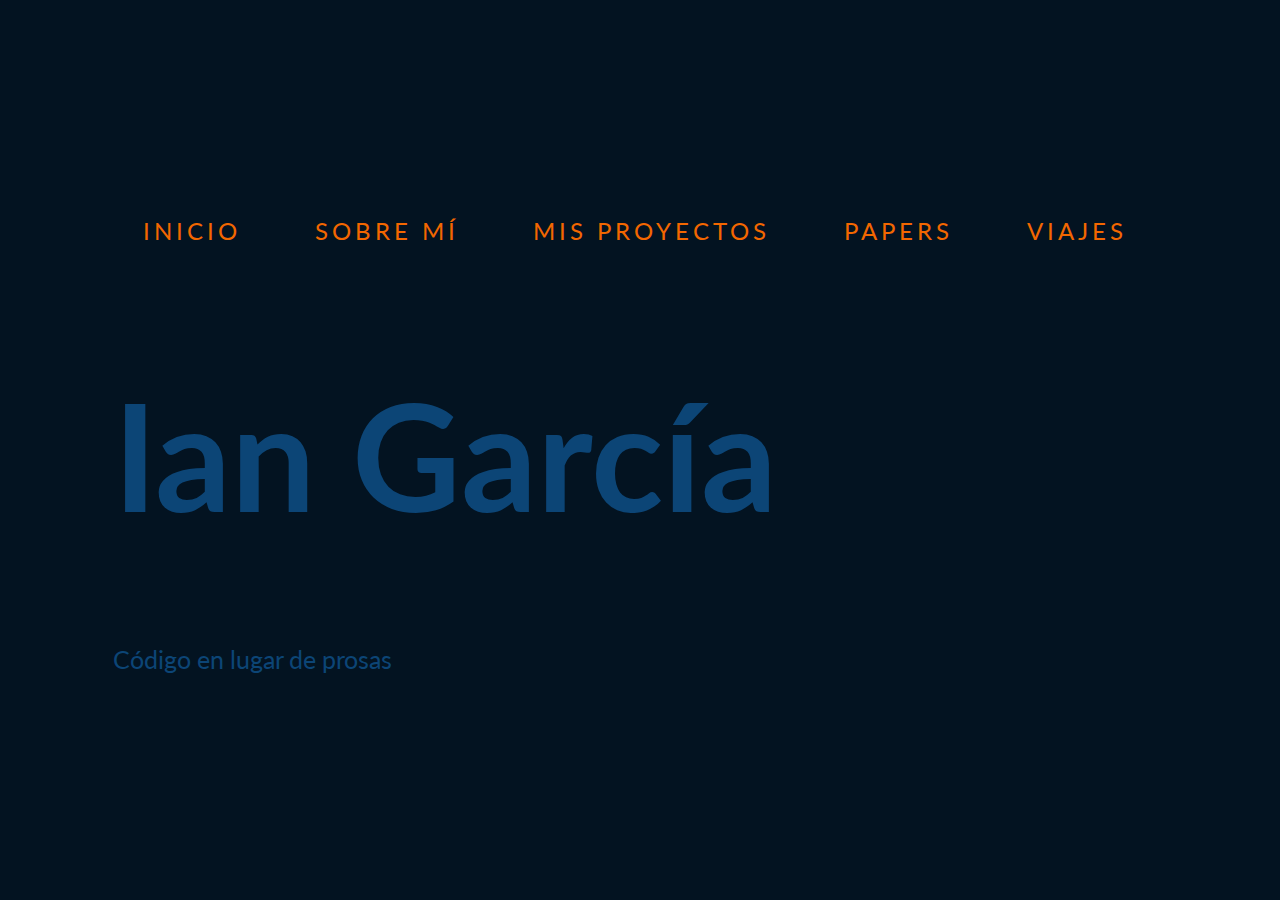
==== index.html @ 3ebfe415 "Doing 1st WP" ====
<!DOCTYPE html>

<html lang="es">
	<head>
	<title>Ian García</title>
	  <meta charset="UTF-8" />
  	<meta name="viewport" content="width=device-width, initial-scale=1.0" />
  	<meta http-equiv="X-UA-Compatible" content="ie=edge" />
	<link rel="stylesheet" type="text/css" href="css/index.css">
	<link href='https://fonts.googleapis.com/css?family=Lato' rel='stylesheet'>


	</head>
	<body>
		<div id="navegador">
			<ul>
				<li> <a href ="index.html">
						<span></span>
						<span></span>
						<span></span>
						<span></span>
						Inicio
						</a> </li>
				<li> <a href ="./about_me.html">
						<span></span>
						<span></span>
						<span></span>
						<span></span>
						Sobre mí
						</a> </li>
				<li> <a href ="#">
						<span></span>
						<span></span>
						<span></span>
						<span></span>
						Mis Proyectos
						</a> </li>
				<li> <a href ="#">
						<span></span>
						<span></span>
						<span></span>
						<span></span>
						Papers
						</a> </li>
						<li> <a href ="#">
						<span></span>
						<span></span>
						<span></span>
						<span></span>
						Viajes
						</a> </li>

			</ul>
		<div class="see_my_face" >
	<h1 >Ian García</h1>
	<p>Código en lugar de prosas</p>
		</div>	


		
			
			
	


	</body>
</html>
---- css/index.css ----
body
{
	margin: 0;
	padding: 0;
	display: flex;
	justify-content: center;
	align-items: center;
	min-height: 100vh;
	background: #031321;
	font-family: 'Lato';
}

a{
	position: relative;
	display: inline-block;
	padding: 15px 30px;
	color: #2196f3;
	text-transform: uppercase; 
	letter-spacing:  4px;
	text-decoration: none;
	font-size: 24px;
	overflow: hidden;
	transition: 0.2s; 	
}

a:hover{
	color:#255784;
	background: #2196f3;
	box-shadow:	0 0 10px #2196f3,0 0 40px #2196f3,0 0 80px #2196f3; 
	transition-delay: 1s;
}

a span
{
	position: absolute;
	display: block;

}

a span:nth-child(1)
{
	top: 0;
	left: -100%;
	width: 100px;
	height: 2px;
	background: linear-gradient(90deg,transparent,#2196f3);		
}

a:hover span:nth-child(1)
{
	left: 100%;
	transition: 1s;


}

a span:nth-child(3)
{
	bottom: 0;
	right: -100%;
	width: 100px;
	height: 2px;
	background: linear-gradient(270deg,transparent,#2196f3);		
}

a:hover span:nth-child(3)
{
	right: 100%;
	transition: 1s;
	transition-delay: 0.5s;
	

}

a span:nth-child(2)
{
	top: -100%;
	right: 0;
	width: 2px;
	height: 100%;
	background: linear-gradient(180deg,transparent,#2196f3);		
}

a:hover span:nth-child(2)
{
	top: 100%;
	transition: 1s;
	transition-delay: 0.25s;
	

}

a span:nth-child(4)
{
	bottom: -100%;
	left: 0;
	width: 2px;
	height: 100%;
	background: linear-gradient(360deg,transparent,#2196f3);		
}

a:hover span:nth-child(4)
{
	bottom: 100%;
	transition: 1s;
	transition-delay: 0.75s;
	

}
#navegador{
	float: left;
}
#navegador li {
  display:inline;
  text-align: center;
  margin: 0 10px 0 0;
  overflow: hidden;
}
#navegador ul {
list-style:none;
  margin:0;
  padding:0;
}

#navegador a{
	position: relative;
	display: inline-block;
	padding: 15px 30px;
	color: #F36700;
	text-transform: uppercase; 
	letter-spacing:  4px;
	text-decoration: none;
	font-size: 24px;
	overflow: hidden;
	transition: 0.2s; 	
}

#navegador a:hover{/**Make the neon effect on the buttons*/
	color:#7A4C2A;
	background: #F36700;
	box-shadow:	0 0 10px #F36700,0 0 40px #F36700,0 0 80px #F36700; 
	transition-delay: 1s;
}
#navegador a span
{
	position: absolute;
	display: block;

}

#navegador a span:nth-child(1)
{
	top: 0;
	left: -100%;
	width: 100px;
	height: 2px;
	background: linear-gradient(90deg,transparent,#F36700);		
}

#navegador a:hover span:nth-child(1)
{
	left: 100%;
	transition: 1s;


}

#navegador a span:nth-child(3)
{
	bottom: 0;
	right: -100%;
	width: 100px;
	height: 2px;
	background: linear-gradient(270deg,transparent,#F36700);		
}

#navegador a:hover span:nth-child(3)
{
	right: 100%;
	transition: 1s;
	transition-delay: 0.5s;
	

}

#navegador a span:nth-child(2)
{
	top: -100%;
	right: 0;
	width: 2px;
	height: 100%;
	background: linear-gradient(180deg,transparent,#F36700);		
}

#navegador a:hover span:nth-child(2)
{
	top: 100%;
	transition: 1s;
	transition-delay: 0.25s;
	

}

#navegador a span:nth-child(4)
{
	bottom: -100%;
	left: 0;
	width: 2px;
	height: 100%;
	background: linear-gradient(360deg,transparent,#F36700);		
}

#navegador a:hover span:nth-child(4)
{
	bottom: 100%;
	transition: 1s;
	transition-delay: 0.75s;
	
}

#sobre_mi {

justify-content: center;
	align-items: center;
	background: #031321;
	color: #0C4576;
	
}

#sobre_mi p{
	align-content: left;
	


}

.see_my_face{
	align-content: center;
	justify-content: center;
	align-items: center;
	background-image: url("img/ply.jpg");
	color: #0C4576;
	font-size: 25px;
}

.see_my_face h1{
	align-content: center;
	justify-content: center;
	align-items: center;
	background: #031321;
	color: #0C4576;
	font-size: 150px;

}
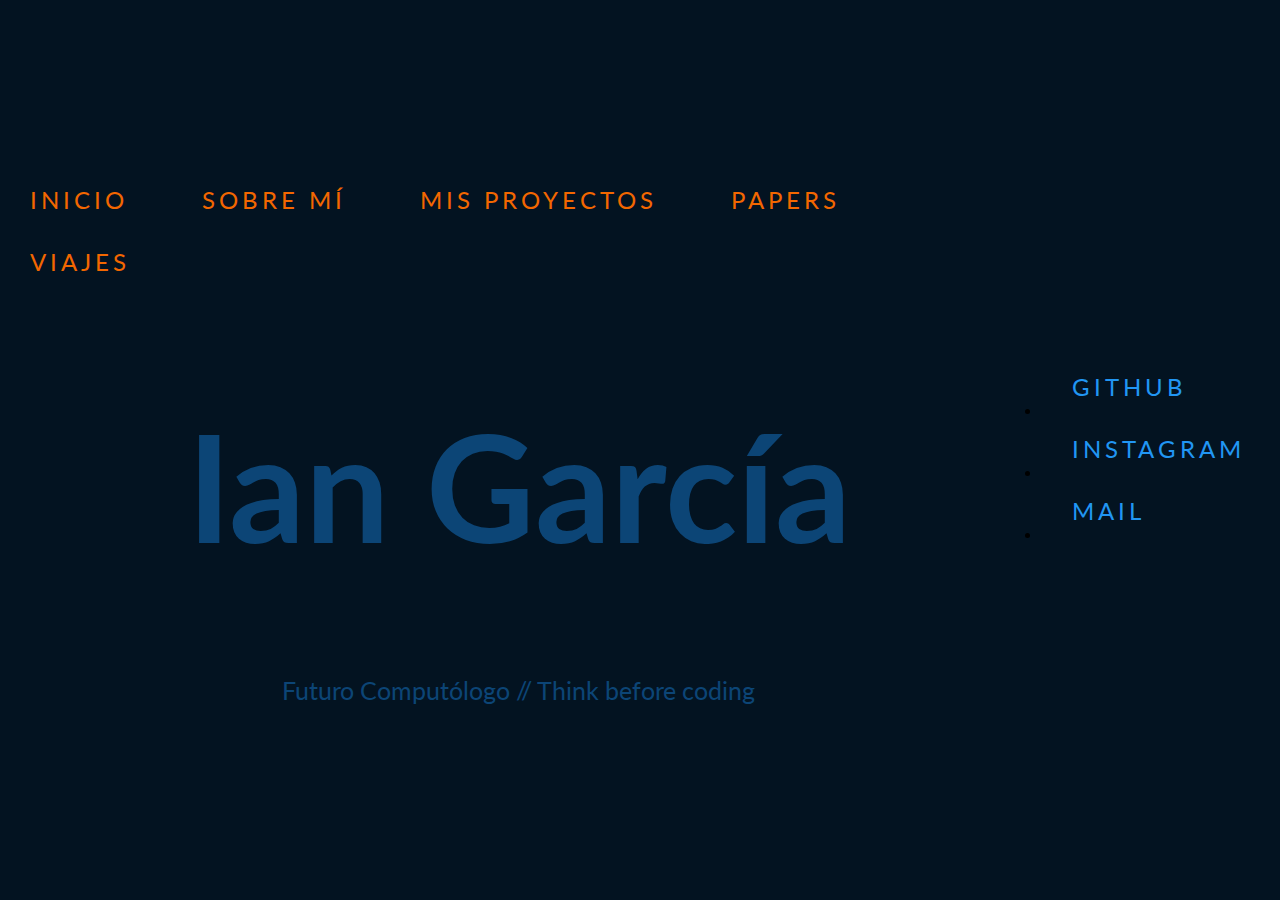
==== commit af0fcc60: "Second Commit" ====
--- a/index.html
+++ b/index.html
@@ -52,15 +52,29 @@
 
 			</ul>
 		<div class="see_my_face" >
-	<h1 >Ian García</h1>
-	<p>Código en lugar de prosas</p>
+	<h1 align = "center">Ian García</h1>
+	<p align="center">Futuro Computólogo // Think before coding </p>
+	
 		</div>	
 
 
+  </div>
 		
-			
+		<div class="social-media">	
 			
 	
+		<ul>
+		<li><a href="https://github.com/IanGarciaUnam">GitHub</a>
+		</li>
+
+		<li>
+		<a href="https://www.instagram.com/debian9_0.setup/">Instagram</a></li>
+
+		<li>
+		<a href="mailto:iangarcia@ciencias.unam.mx">Mail</a>
+		</li>
+			</ul>
+		</div>
 
 
 	</body>
--- a/css/index.css
+++ b/css/index.css
@@ -27,7 +27,7 @@
 	color:#255784;
 	background: #2196f3;
 	box-shadow:	0 0 10px #2196f3,0 0 40px #2196f3,0 0 80px #2196f3; 
-	transition-delay: 1s;
+	transition-delay: 0.5s;
 }
 
 a span
@@ -251,4 +251,29 @@
 	color: #0C4576;
 	font-size: 150px;
 
-}+}
+
+.social-media a{
+	position: relative;
+	display: inline-block;
+	padding: 15px 30px;
+	color: #2196f3;
+	text-transform: uppercase; 
+	letter-spacing:  4px;
+	text-decoration: none;
+	font-size: 24px;
+	overflow: hidden;
+	transition: 1s; 	
+}
+
+.social-media a:hover{/**Make the neon effect on the buttons*/
+	color:#255784;
+	background: #2196f3;
+	box-shadow:	0 0 10px #2196f3,0 0 40px #2196f3,0 0 80px #2196f3; 
+	
+}
+.social-media ul{
+/**list-style:none;**/
+  margin:5px;
+  padding:0;
+}
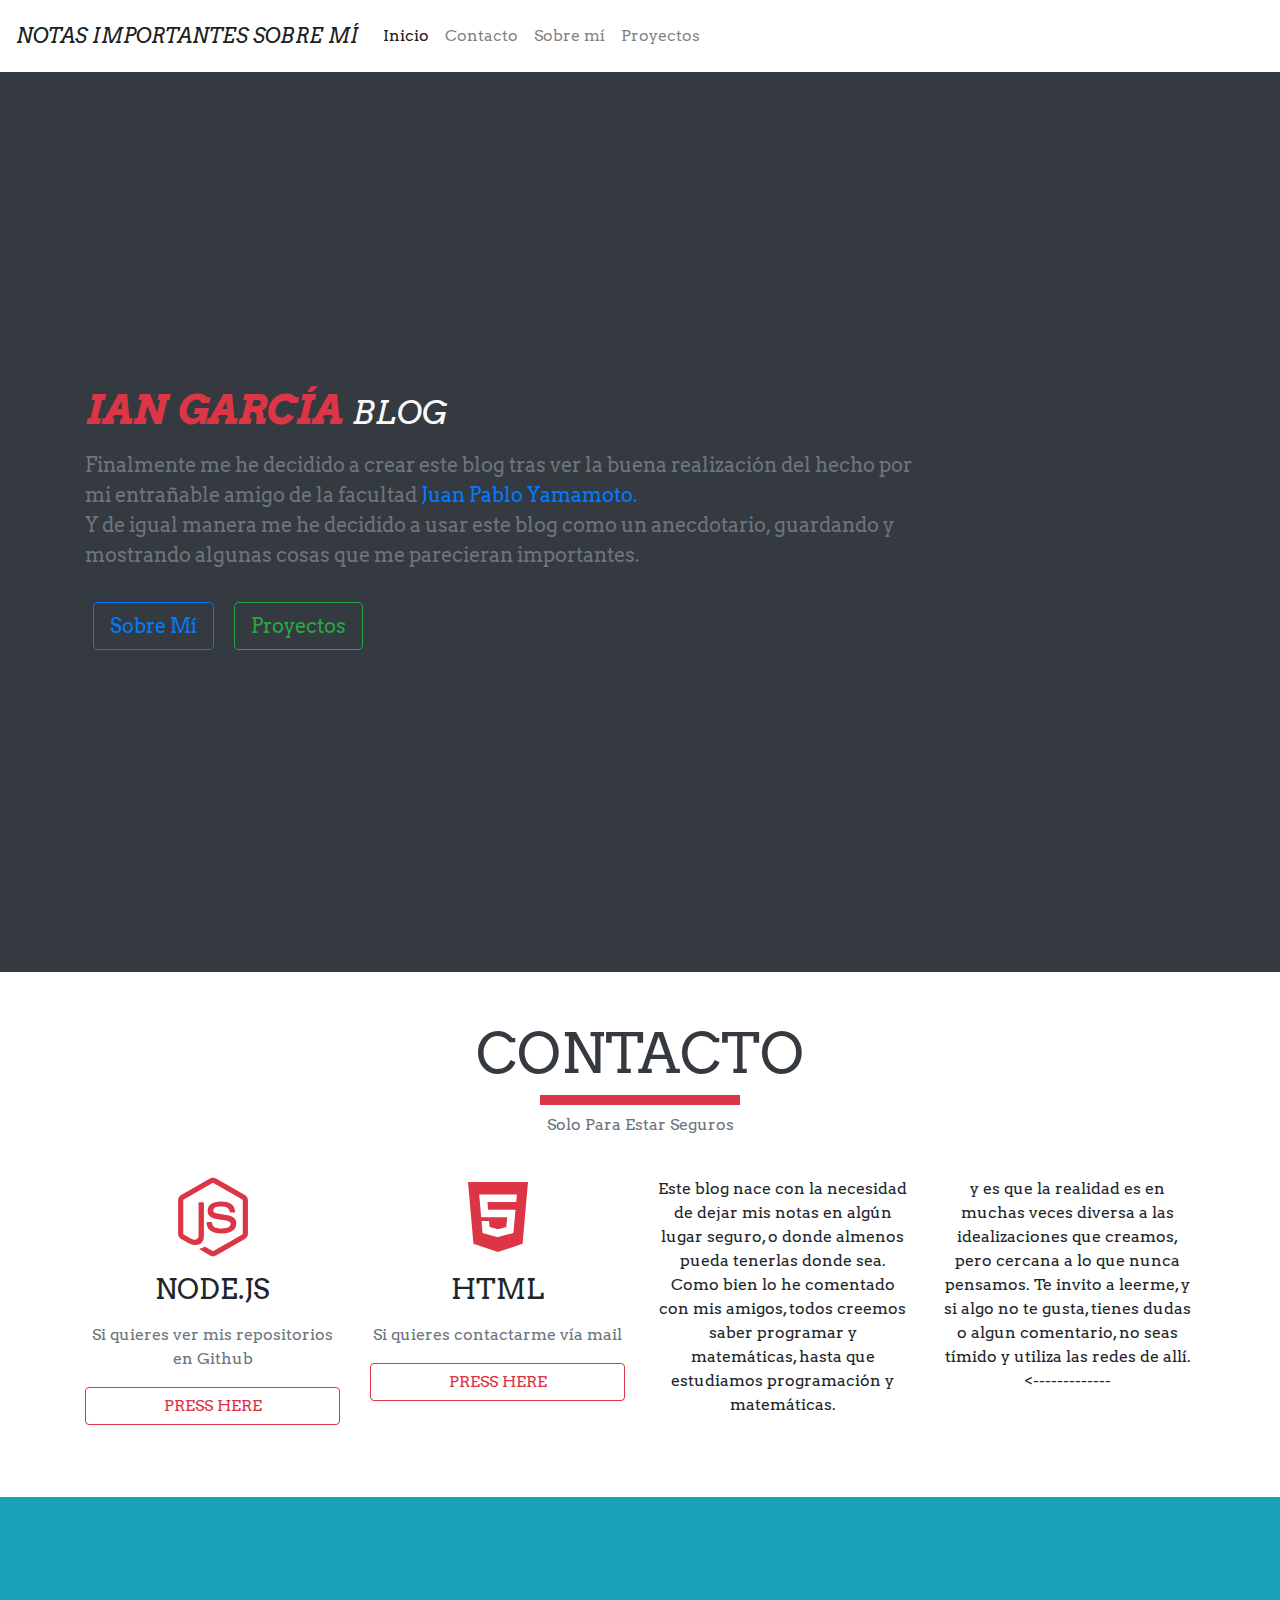
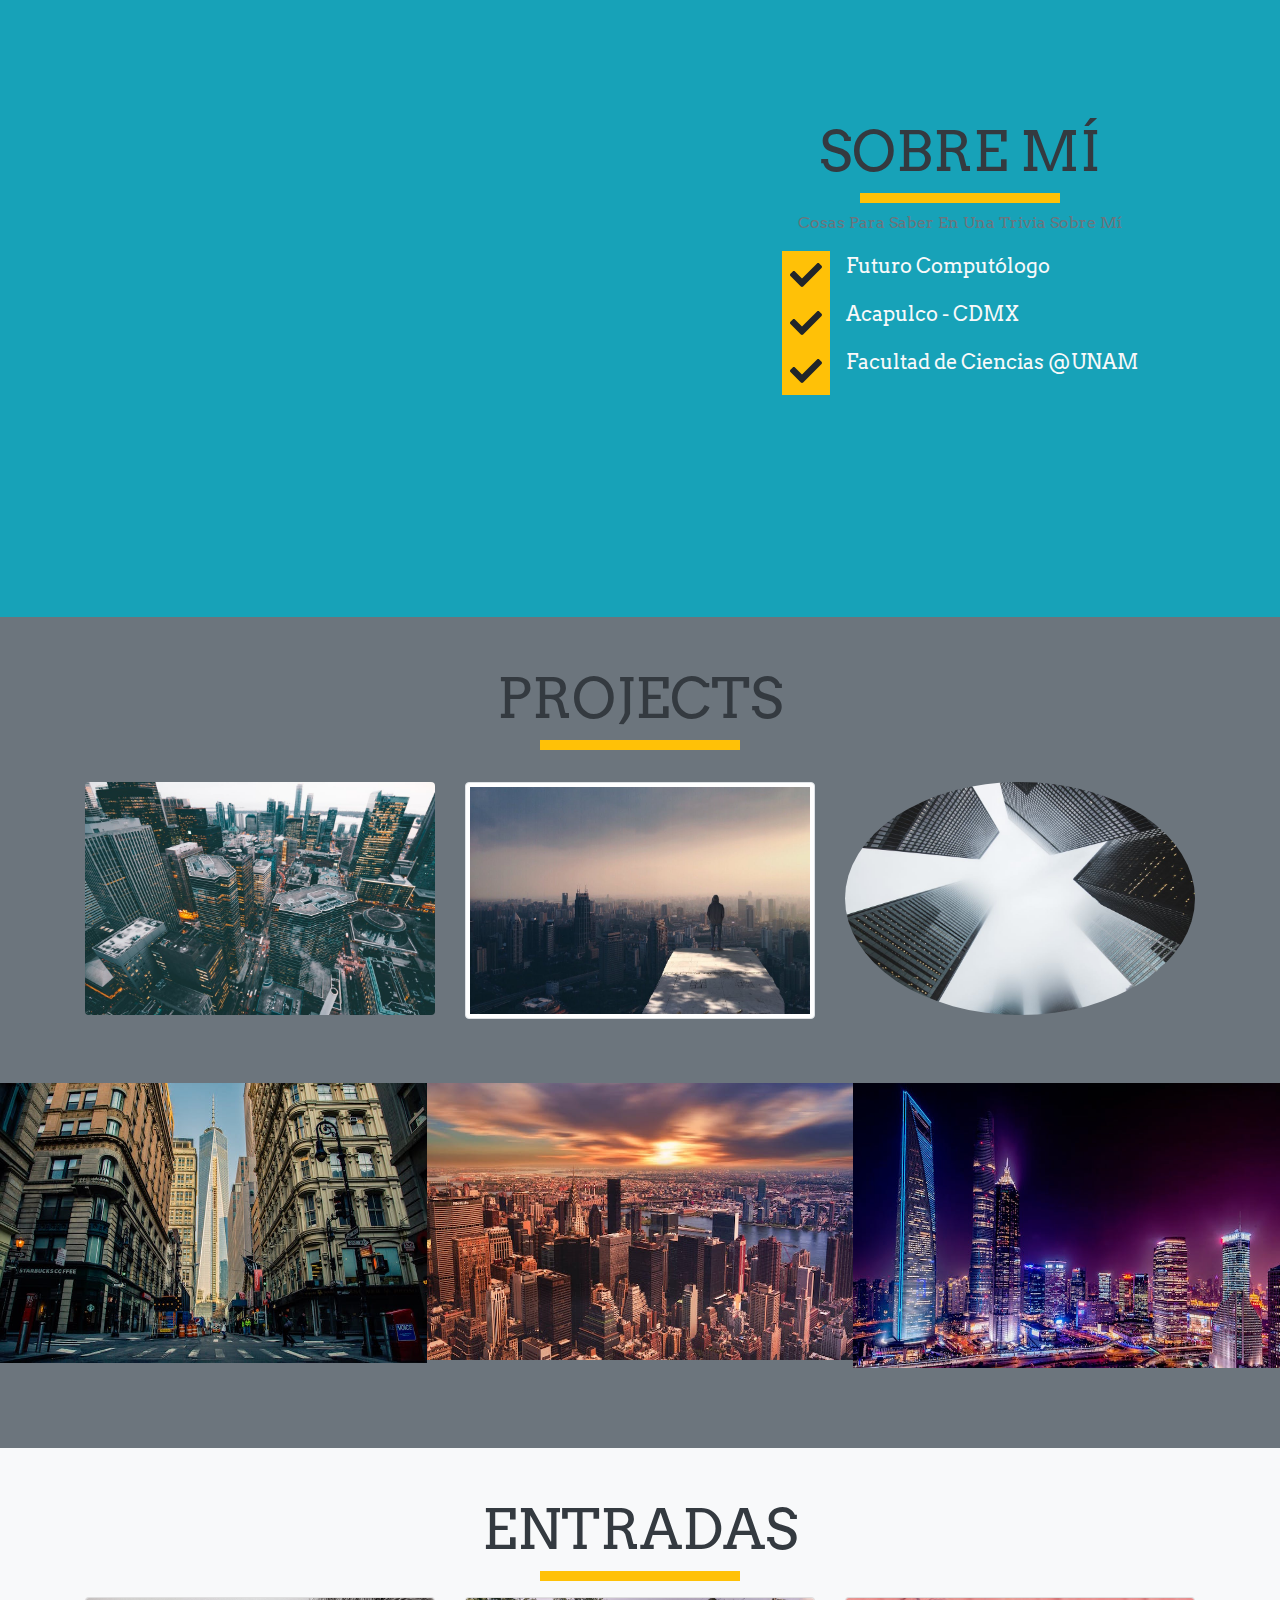
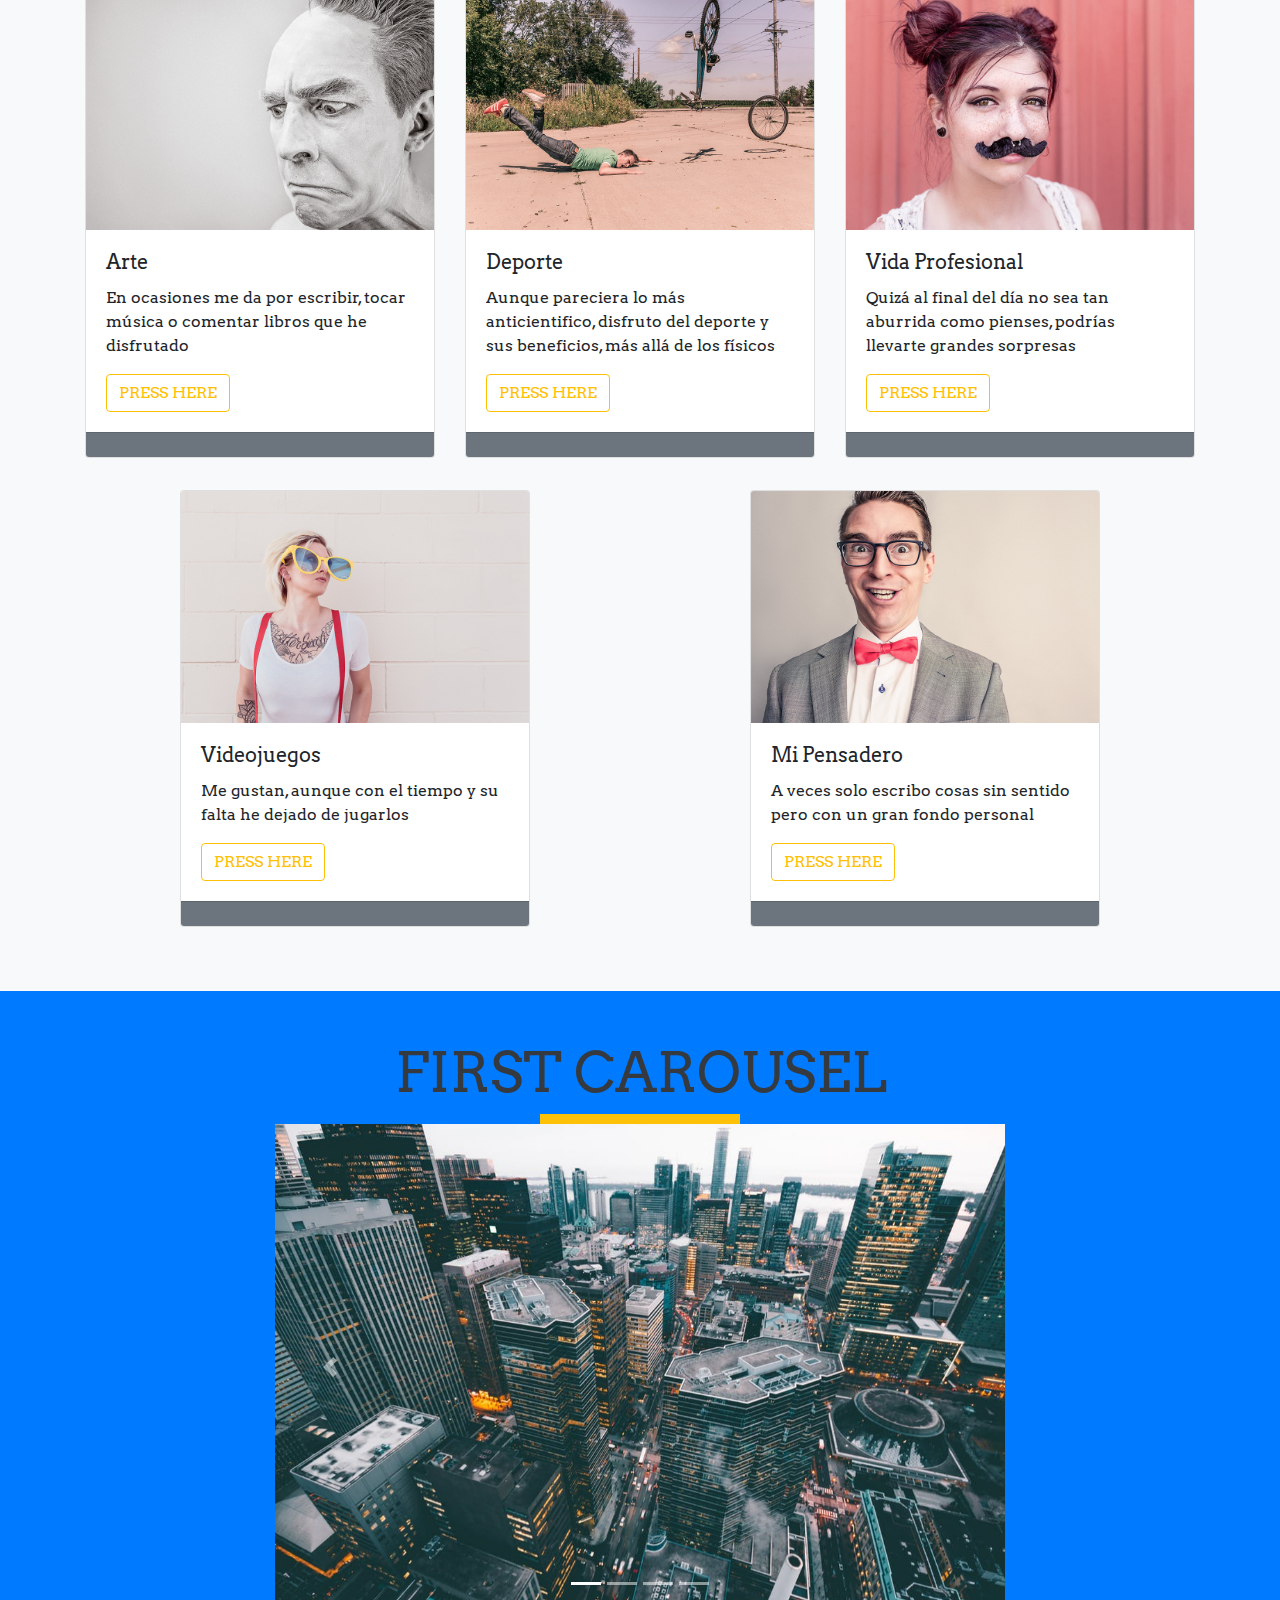
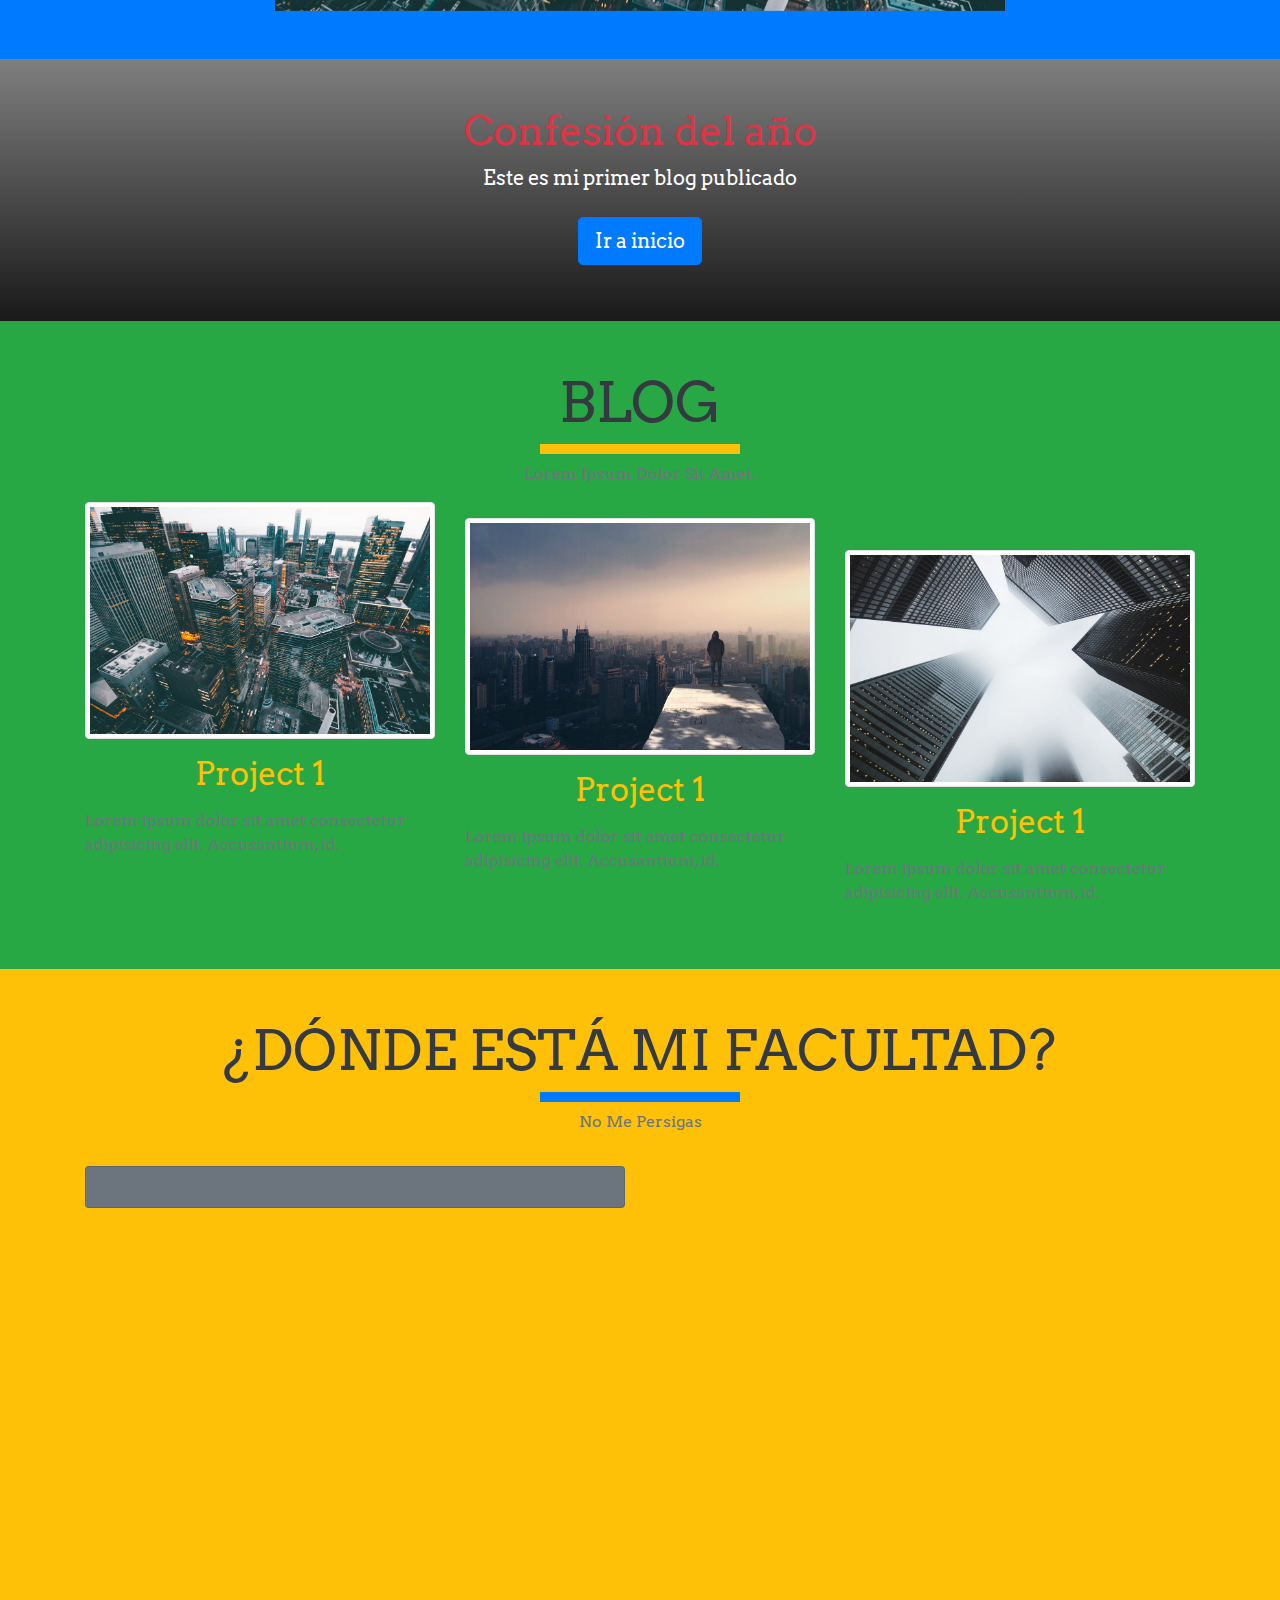
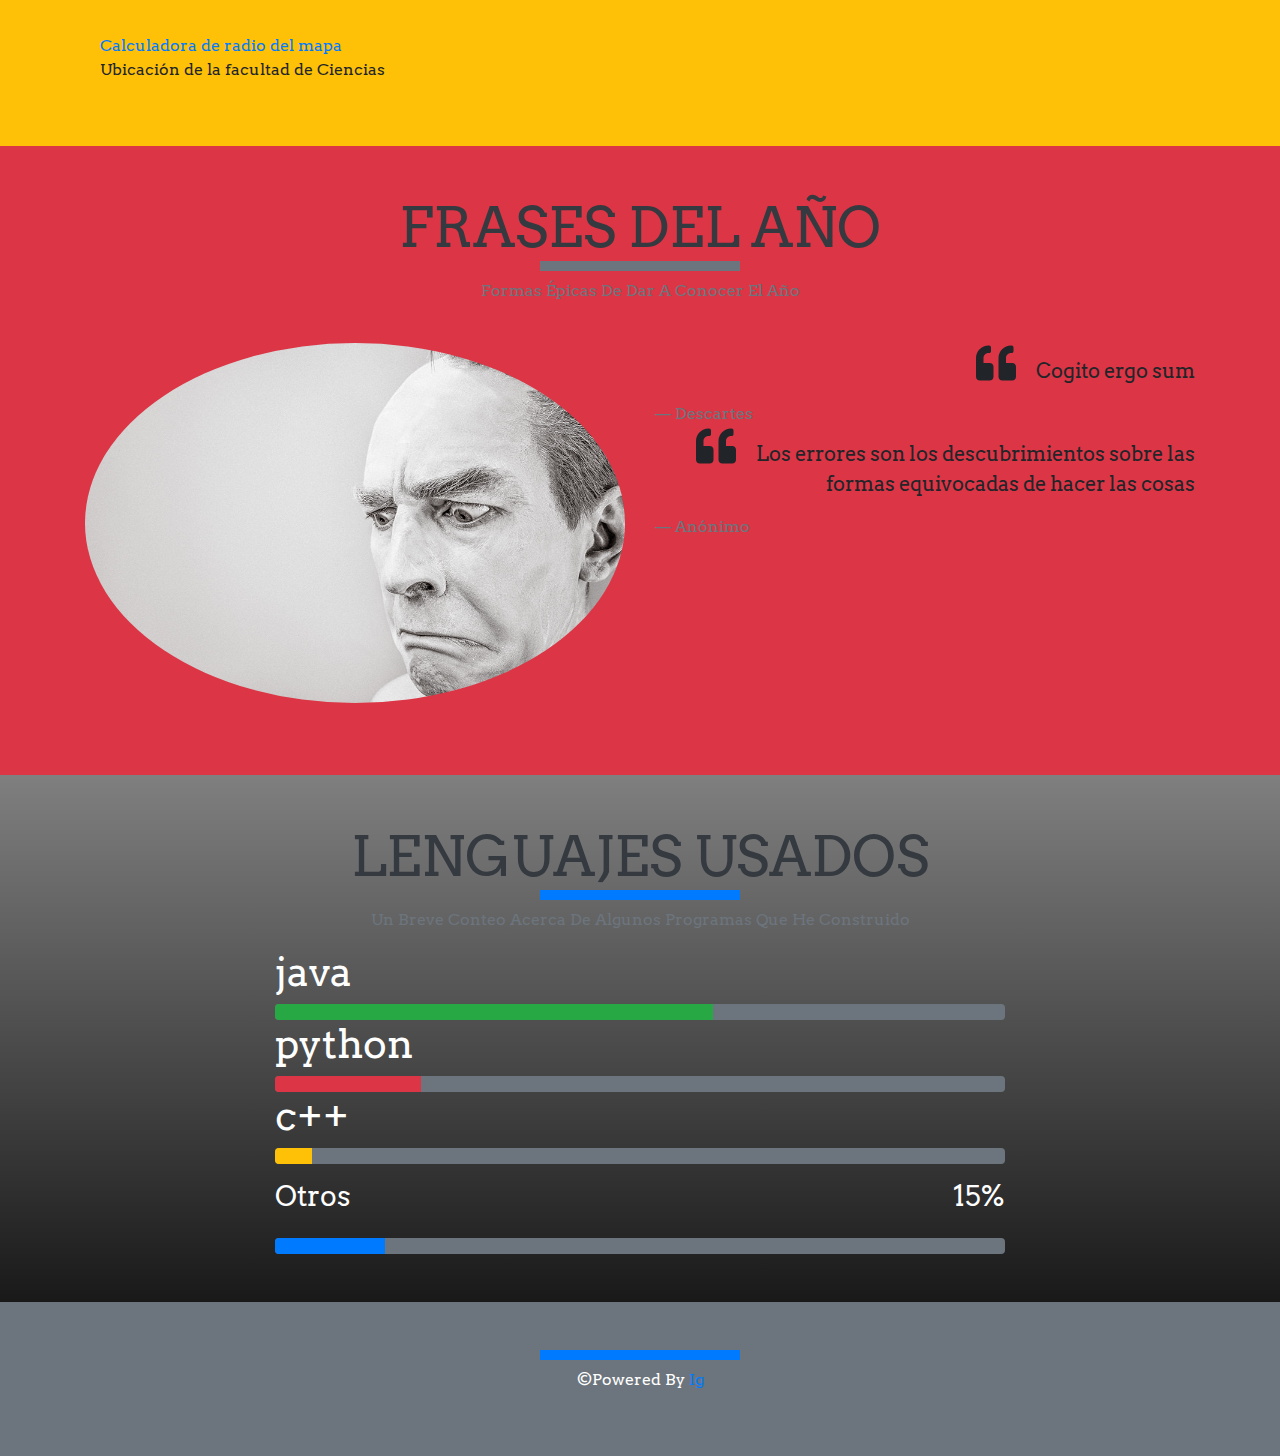
==== commit c062cf1a: "New Website developed" ====
--- a/index.html
+++ b/index.html
@@ -1,81 +1,662 @@
 <!DOCTYPE html>
-
 <html lang="es">
-	<head>
-	<title>Ian García</title>
-	  <meta charset="UTF-8" />
-  	<meta name="viewport" content="width=device-width, initial-scale=1.0" />
-  	<meta http-equiv="X-UA-Compatible" content="ie=edge" />
-	<link rel="stylesheet" type="text/css" href="css/index.css">
-	<link href='https://fonts.googleapis.com/css?family=Lato' rel='stylesheet'>
-
-
-	</head>
-	<body>
-		<div id="navegador">
-			<ul>
-				<li> <a href ="index.html">
-						<span></span>
-						<span></span>
-						<span></span>
-						<span></span>
-						Inicio
-						</a> </li>
-				<li> <a href ="./about_me.html">
-						<span></span>
-						<span></span>
-						<span></span>
-						<span></span>
-						Sobre mí
-						</a> </li>
-				<li> <a href ="#">
-						<span></span>
-						<span></span>
-						<span></span>
-						<span></span>
-						Mis Proyectos
-						</a> </li>
-				<li> <a href ="#">
-						<span></span>
-						<span></span>
-						<span></span>
-						<span></span>
-						Papers
-						</a> </li>
-						<li> <a href ="#">
-						<span></span>
-						<span></span>
-						<span></span>
-						<span></span>
-						Viajes
-						</a> </li>
-
-			</ul>
-		<div class="see_my_face" >
-	<h1 align = "center">Ian García</h1>
-	<p align="center">Futuro Computólogo // Think before coding </p>
-	
-		</div>	
-
-
-  </div>
-		
-		<div class="social-media">	
-			
-	
-		<ul>
-		<li><a href="https://github.com/IanGarciaUnam">GitHub</a>
-		</li>
-
-		<li>
-		<a href="https://www.instagram.com/debian9_0.setup/">Instagram</a></li>
-
-		<li>
-		<a href="mailto:iangarcia@ciencias.unam.mx">Mail</a>
-		</li>
-			</ul>
-		</div>
-
-
-	</body>
+<head>
+  <meta charset="UTF-8" />
+  <meta name="viewport" content="width=device-width, initial-scale=1.0" />
+  <meta http-equiv="X-UA-Compatible" content="ie=edge" />
+  <title>Ian García</title>
+  <!-- bootstrap css -->
+  <link rel="stylesheet" href="./css/bootstrap.min.css" />
+  <!-- font-awesome -->
+  <script src="./js/all.js"></script>
+  <!--google fonts  -->
+  <link
+  href="https://fonts.googleapis.com/css?family=Arvo:700"
+  rel="stylesheet"
+  />
+  <!-- main css -->
+  <link rel="stylesheet" href="./css/main.css" />
+</head>
+
+<body>
+  <!-- navbar -->
+  <nav class="navbar py-3 navbar-light navbar-expand-sm bg-white">
+    <!-- logo -->
+    <a href="#" class="navbar-brand text-uppercase font-italic">Notas importantes sobre mí</a>
+    <button class="navbar-toggler" type="button" data-toggle="collapse" data-target="#navbarLinks">
+      <span class="navbar-toggler-icon"></span>
+    </button>
+    <div class="collapse navbar-collapse" id="navbarLinks">
+      <ul class="navbar-nav">
+        <li class="nav-item active">
+          <a href="#header" class="nav-link">Inicio</a>
+        </li>
+        <li class="nav-item">
+          <a href="#skills" class="nav-link">Contacto</a>
+        </li>
+        <li class="nav-item">
+          <a href="#about" class="nav-link">Sobre mí</a>
+        </li>
+        <li class="nav-item">
+          <a href="#projects" class="nav-link">Proyectos</a>
+        </li>
+      </ul>
+      
+      
+    </div>
+  </nav>
+  <!-- end of navbar -->
+  <!-- header section -->
+  <header id="header" class="bg-dark">
+    <div class="container">
+      <div class="row height align-items-center">
+        <div class="col">
+          <h1 class="text-danger text-uppercase font-weight-bold font-italic">
+            <strong>Ian García</strong>
+            <small class="text-light">Blog</small>
+          </h1>
+          <p class="text-muted lead py-2 w-75">
+            Finalmente me he decidido a crear este blog tras ver la buena realización del hecho por mi entrañable amigo 
+            de la facultad  <a href= "https://jpyamamoto.com/about/"> Juan Pablo Yamamoto.</a><br>
+            Y de igual manera me he decidido a usar este blog como un anecdotario, guardando y mostrando algunas cosas que me parecieran importantes.<br>
+
+
+          </p>
+          <a
+          href="#about"
+          class="btn btn-outline-primary btn-lg m-2 text-capitalize"
+          >Sobre mí</a
+          >
+          <a
+          href="#projects"
+          class="btn btn-outline-success btn-lg m-2 text-capitalize"
+          >Proyectos</a
+          >
+        </div>
+      </div>
+    </div>
+  </header>
+  <!-- end of header -->
+  <!-- Skills Section -->
+  <section id="skills" class="py-5 bg-white">
+    <div class="container">
+      <!-- title -->
+      <div class="row">
+        <div class="col text-center">
+          <h1 class="display-4 text-dark bm-0 text-uppercase">
+            <strong>Contacto</strong>
+          </h1>
+          <div class="title-underline bg-danger"></div>
+          <p class="mt-2 text-capitalize text-muted">
+            Solo para estar seguros
+          </p>
+        </div>
+      </div>
+      <!-- end od title -->
+      <div class="row">
+        <!-- single col -->
+        <div class="col-md-6 col-lg-3 text-center my-4">
+          <i class="fab fa-node-js fa-5x text-danger"></i>
+          <h3 class="text-uppercase my-3">node.js</h3>
+          <p class="text-muted">
+           Si quieres ver mis repositorios en   Github
+       </p>
+          <a href="https://github.com/IanGarciaUnam" class="btn btn-outline-danger btn-block text-uppercase"
+          >press here</a
+          >
+        </div>
+
+
+
+        <!-- end of single col -->
+        
+        <!-- single col -->
+        <div class="col-md-6 col-lg-3 text-center my-4">
+          <i class="fab fa-html5 fa-5x text-danger"></i>
+          <h3 class="text-uppercase my-3">html</h3>
+          <p class="text-muted">
+            Si quieres contactarme vía mail
+          </p>
+          <a href="mailto:iangarcia@ciencias.unam.mx" class="btn btn-outline-danger btn-block text-uppercase"
+          >press here</a
+          >
+
+        </div>
+         <div class="col-md-6 col-lg-3 text-center my-4">
+Este blog nace con la necesidad de dejar mis notas en algún lugar seguro, o donde almenos pueda tenerlas donde sea. 
+Como bien lo he comentado con mis amigos, todos creemos saber programar y matemáticas, hasta que estudiamos programación y matemáticas.
+        </div>
+ <div class="col-md-6 col-lg-3 text-center my-4">
+ 	  y es que la realidad es en muchas veces diversa a las idealizaciones que creamos, pero cercana a lo que nunca pensamos.
+ 	  Te invito a leerme, y si algo no te gusta, tienes dudas o algun comentario, no seas tímido y utiliza las redes de allí.<br>
+ 	  <-------------
+ </div>
+
+        <!-- end of single col -->
+          
+        <!-- single col -->
+        <!-- end of single col -->
+        
+        <!-- single col -->
+             <!-- end of single col -->
+      </div>
+    </div>
+  </section>
+  
+  <!-- end of skills section -->
+  
+  <!-- about section -->
+  <section id="about" class="bg-info">
+    <div class="container-fluid">
+      <div class="row">
+        <!-- about img col -->
+        <div class="col-md-6 about-picture height-80"></div>
+        <!-- about text col -->
+        <div
+        class="col-md-6 about-text height-80 px-5 d-flex align-items-center justify-content-center"
+        >
+        <!-- this is for centering -->
+        <div class="about-text-center">
+          <!-- title -->
+          <div class="row">
+            <div class="col text-center">
+              <h1 class="display-4 text-dark bm-0 text-uppercase">
+                <strong>Sobre mí</strong>
+              </h1>
+              <div class="title-underline bg-warning"></div>
+              <p class="mt-2 text-capitalize text-muted">
+                Cosas para saber en una trivia sobre mí
+              </p>
+            </div>
+          </div>
+          <!-- end od title -->
+          <!-- single item -->
+          <div class="checkbox-item d-flex">
+            <i
+            class="fas fa-check fa-3x p-2 bg-warning mr-3 align-self-center"
+            ></i>
+            <p class="text-light lead">
+              Futuro Computólogo
+            </p>
+          </div>
+          <!-- end of single item -->
+          <!-- single item -->
+          <div class="checkbox-item d-flex">
+            <i
+            class="fas fa-check fa-3x p-2 bg-warning mr-3 align-self-center"
+            ></i>
+            <p class="text-light lead">
+              Acapulco - CDMX
+            </p>
+          </div>
+          <!-- end of single item -->
+          <!-- single item -->
+          <div class="checkbox-item d-flex">
+            <i
+            class="fas fa-check fa-3x p-2 bg-warning mr-3 align-self-center"
+            ></i>
+            <p class="text-light lead">
+             Facultad de Ciencias @UNAM
+            </p>
+          </div>
+          <!-- end of single item -->
+        </div>
+      </div>
+    </div>
+  </div>
+</section>
+<!-- end of about section -->
+<!-- project section -->
+<section id="projects" class="py-5 bg-secondary">
+  <div class="container">
+    <!-- title -->
+    <div class="row">
+      <div class="col text-center">
+        <h1 class="display-4 text-dark bm-0 text-uppercase">
+          <strong>Projects</strong>
+        </h1>
+        <div class="title-underline bg-warning"></div>
+      </div>
+    </div>
+    <!-- end of title -->
+    <div class="row py-3">
+      <!-- single project -->
+      <div class="col-sm-6 col-md-4 my-3">
+        <img
+        src="img/projects-1.jpeg"
+        class="img-fluid rounded"
+        alt="project"
+        />
+      </div>
+      <!-- end of single project -->
+      <!-- single project -->
+      <div class="col-sm-6 col-md-4 my-3">
+        <img
+        src="img/projects-2.jpeg"
+        class="img-fluid img-thumbnail"
+        alt="project"
+        />
+      </div>
+      <!-- end of single project -->
+      <!-- single project -->
+      <div class="col-sm-6 col-md-4 my-3">
+        <img
+        src="img/projects-3.jpeg"
+        class="img-fluid rounded-circle mx-auto"
+        alt="project"
+        />
+      </div>
+      <!-- end of single project -->
+    </div>
+  </div>
+  <div class="row py-3 no-gutters">
+    <!-- single project -->
+    <div class="col-sm-6 col-md-4 my-3">
+      <img
+      src="img/projects-4.jpeg"
+      class="img-fluid"
+      alt="project"
+      />
+    </div>
+    <!-- end of single project -->
+    <!-- single project -->
+    <div class="col-sm-6 col-md-4 my-3">
+      <img
+      src="img/projects-5.jpeg"
+      class="img-fluid"
+      alt="project"
+      />
+    </div>
+    <!-- end of single project -->
+    <!-- single project -->
+    <div class="col-sm-6 col-md-4 my-3">
+      <img
+      src="img/projects-6.jpeg"
+      class="img-fluid "
+      alt="project"
+      />
+    </div>
+    <!-- end of single project -->
+  </div>
+</div>
+</section>
+<!-- end of project section -->
+<!-- team Section -->
+<section class="py-5 bg-light" id="team">
+  <div class="container">
+    <!-- title -->
+    <div class="row">
+      <div class="col text-center">
+        <h1 class="display-4 text-dark bm-0 text-uppercase">
+          <strong>Entradas</strong>
+        </h1>
+        <div class="title-underline bg-warning"></div>
+      </div>
+    </div>
+    <!-- end of title -->
+    <div class="row">
+      <!-- team member -->
+      <div class="col-md-6 col-lg-4 my-3">
+        <div class="card">
+          <img src="img/team-1.jpg" class="card-img-top" alt="member">
+          <div class="card-body">
+            <h5 class="card-title text-capitalize">Arte</h5>
+            <p class="card-text">
+             En ocasiones me da por escribir, tocar música o comentar libros que he disfrutado
+            </p>
+            <a href="#" class="btn btn-outline-warning text-uppercase">press here</a>
+          </div>
+          <div class="card-footer bg-secondary d-flex justify-content-around">
+            <a href="#">
+            </a>
+          </div>
+        </div>
+      </div>
+      <!-- end of team member -->
+      <!-- team member -->
+      <div class="col-md-6 col-lg-4 my-3">
+        <div class="card">
+          <img src="img/team-2.jpg" class="card-img-top" alt="member">
+          <div class="card-body">
+            <h5 class="card-title text-capitalize">Deporte</h5>
+            <p class="card-text">
+              Aunque pareciera lo más anticientifico, disfruto del deporte y sus beneficios, más allá de los físicos
+            </p>
+            <a href="#" class="btn btn-outline-warning text-uppercase">press here</a>
+          </div>
+          <div class="card-footer bg-secondary d-flex justify-content-between">
+            <a href="#">
+            </a>
+          </div>
+        </div>
+      </div>
+      <!-- end of team member -->
+      <!-- team member -->
+      <div class="col-md-6 col-lg-4 my-3">
+        <div class="card">
+          <img src="img/team-3.jpg" class="card-img-top" alt="member">
+          <div class="card-body">
+            <h5 class="card-title text-capitalize">Vida Profesional</h5>
+            <p class="card-text">
+              Quizá al final del día no sea tan aburrida como pienses, podrías llevarte grandes sorpresas
+            </p>
+            <a href="#" class="btn btn-outline-warning text-uppercase">press here</a>
+          </div>
+          <div class="card-footer bg-secondary d-flex justify-content-center">
+            <a href="#">
+              
+            </a>
+          </div>
+        </div>
+      </div>
+      <!-- end of team member -->
+      <!-- team member -->
+      <div class="col-md-6 col-lg-4 my-3 mx-auto">
+        <div class="card">
+          <img src="img/team-4.jpg" class="card-img-top" alt="member">
+          <div class="card-body">
+            <h5 class="card-title text-capitalize">Videojuegos</h5>
+            <p class="card-text">
+              Me gustan, aunque con el tiempo y su falta he dejado de jugarlos
+            </p>
+            <a href="#" class="btn btn-outline-warning text-uppercase">press here</a>
+          </div>
+          <div class="card-footer bg-secondary d-flex justify-content-start">
+            <a href="#">
+            
+            </a>
+          </div>
+        </div>
+      </div>
+      <!-- end of team member -->
+      <!-- team member -->
+      <div class="col-md-6 col-lg-4 my-3 mx-auto">
+        <div class="card">
+          <img src="img/team-5.jpg" class="card-img-top" alt="member">
+          <div class="card-body">
+            <h5 class="card-title text-capitalize">Mi pensadero</h5>
+            <p class="card-text">
+              A veces solo escribo cosas sin sentido pero con un gran fondo personal
+            </p>
+            <a href="#" class="btn btn-outline-warning text-uppercase">press here</a>
+          </div>
+          <div class="card-footer bg-secondary d-flex justify-content-end">
+            <a href="#">
+              
+            </a>
+          </div>
+        </div>
+      </div>
+      <!-- end of team member -->
+    </div>
+  </div>
+</section>
+<!-- end of team Section -->
+<!-- carousel section -->
+<section id="carousel" class="py-5 bg-primary">
+  <div class="container">
+    <!-- title -->
+    <div class="row">
+      <div class="col text-center">
+        <h1 class="display-4 text-dark bm-0 text-uppercase">
+          <strong>First Carousel</strong>
+        </h1>
+        <div class="title-underline bg-warning"></div>
+      </div>
+    </div>
+    <!-- end of title -->
+    <div class="row">
+      <div class="col-md-8 mx-auto text-center">
+        <div id="example" class="carousel slide" data-ride="carousel">
+          <!-- indicators -->
+          <ul class="carousel-indicators">
+            <li data-target="#example" data-slide-to="0" class="active"></li>
+            <li data-target="#example" data-slide-to="1"></li>
+            <li data-target="#example" data-slide-to="2"></li>
+            <li data-target="#example" data-slide-to="3"></li>
+          </ul>
+          <!-- images -->
+          <div class="carousel-inner">
+            <div class="carousel-item active">
+              <img src="img/projects-1.jpeg" alt="" class="d-block w-100">
+            </div>
+            <div class="carousel-item">
+              <img src="img/projects-2.jpeg" alt="" class="d-block w-100">
+            </div>
+            <div class="carousel-item">
+              <img src="img/projects-3.jpeg" alt="" class="d-block w-100">
+            </div>
+            <div class="carousel-item">
+              <img src="img/projects-4.jpeg" alt="" class="d-block w-100">
+            </div>
+          </div>
+          <!-- end of images -->
+          <!-- controls -->
+          <a href="#example" class="carousel-control-prev" data-slide="prev">
+            <span class="carousel-control-prev-icon"></span>
+          </a>
+          <a href="#example" class="carousel-control-next" data-slide="next">
+            <span class="carousel-control-next-icon"></span>
+          </a>
+        </div>
+      </div>
+    </div>
+  </div>
+</section>
+<!-- end of carousel section -->
+<!-- filler section -->
+<section id="filler" class="p-5">
+  <div class="container">
+    <div class="row">
+      <div class="col-md-6 mx-auto text-center">
+        <h1 class="text-danger">Confesión del año</h1>
+        <p class="lead text-white">Este es mi primer blog publicado</p>
+        <a href="#" class="btn btn-lg btn-primary m-2">Ir a inicio</a>
+      </div>
+    </div>
+  </div>
+</section>
+<!-- end of filler section -->
+<!-- blog section -->
+<section id="blog" class="p-5 bg-success">
+  <div class="container">
+    <!-- title -->
+    <div class="row">
+      <div class="col text-center">
+        <h1 class="display-4 text-dark bm-0 text-uppercase">
+          <strong>Blog</strong>
+        </h1>
+        <div class="title-underline bg-warning"></div>
+        <p class="mt-2 text-capitalize text-muted">
+          Lorem ipsum dolor sit amet.
+        </p>
+      </div>
+    </div>
+    <!-- end od title -->
+    <div class="row">
+      <div class="col-md-4">
+        <img src="img/projects-1.jpeg" class="img-fluid img-thumbnail" alt="">
+        <h2 class="my-3 text-warning text-center">Project 1</h2>
+        <p class="text-muted">Lorem ipsum dolor sit amet consectetur adipisicing elit. Accusantium, id.</p>
+      </div>
+      <div class="col-md-4 mt-3">
+        <img src="img/projects-2.jpeg" class="img-fluid img-thumbnail" alt="">
+        <h2 class="my-3 text-warning text-center">Project 1</h2>
+        <p class="text-muted">Lorem ipsum dolor sit amet consectetur adipisicing elit. Accusantium, id.</p>
+      </div>
+      <div class="col-md-4 mt-5"> 
+        <img src="img/projects-3.jpeg" class="img-fluid img-thumbnail" alt="">
+        <h2 class="my-3 text-warning text-center">Project 1</h2>
+        <p class="text-muted">Lorem ipsum dolor sit amet consectetur adipisicing elit. Accusantium, id.</p>
+      </div>
+    </div>
+  </div>
+</section>
+<!-- end of blog section -->
+<!-- contact section -->
+<section id="contact" class="py-5 bg-warning">
+  <div class="container">
+    <!-- title -->
+    <div class="row">
+      <div class="col text-center">
+        <h1 class="display-4 text-dark bm-0 text-uppercase">
+          <strong>¿Dónde está mi Facultad?</strong>
+        </h1>
+        <div class="title-underline bg-primary"></div>
+        <p class="mt-2 text-capitalize text-muted">
+          No me persigas
+        </p>
+      </div>
+    </div>
+    <!-- end od title -->
+    <div class="row">
+      <div class="col-md-6 my-3">
+        <div class="card card-body bg-secondary">
+          <!-- title -->
+        
+          <!-- end of title -->
+       
+            <!-- simple form -->
+           
+            <!-- font awesome -->
+            </div>
+        </div>
+      </div>
+      <!-- google maps -->
+      <div class="col-md-6 my-3">
+        <div class="embed-responsive embed-responsive-4by3">
+
+          <div style="width: 100%"><iframe width="100%" height="600" frameborder="0" scrolling="no" marginheight="0" marginwidth="0" src="https://maps.google.com/maps?width=100%25&amp;height=600&amp;hl=es&amp;q=Ciudad%20de%20M%C3%A9xico,%20UNAM%20Facultad%20de%20Ciencias+(Facultad%20de%20Ciencias)&amp;t=&amp;z=14&amp;ie=UTF8&amp;iwloc=B&amp;output=embed"></iframe><a href="https://www.mapsdirections.info/marcar-radio-circulo-mapa/">Calculadora de radio del mapa</a></div>
+
+        </div>
+        Ubicación de la facultad de Ciencias
+      </div>
+
+    </div>
+  </div>
+</section>
+<!-- end of contact section -->
+
+<!-- review section -->
+<section id="review" class="py-5 bg-danger">
+  <div class="container">
+    <!--section-title -->
+    <div class="row">
+      <div class="col text-center">
+        <h1 class="display-4 text-uppercase text-dark mb-0">
+          <strong>Frases del año</strong>
+        </h1>
+        <div class="title-underline bg-secondary"></div>
+        <p class="mt-2 text-capitalize text-muted">Formas épicas de dar a conocer el año</p>
+      </div>
+      
+    </div>
+    <!-- end of section-title -->
+    <div class="row">
+      <div class="col-md-6 my-4">
+        <img src="img/team-1.jpg" class="img-fluid rounded-circle d-none d-md-block" alt="">
+      </div>
+      <div class="col-md-6 my-4">
+        <blockquote class="blockquote text-right">
+          <p>
+            <i class="fas fa-quote-left fa-2x mr-3"></i>
+            Cogito ergo sum
+          </p>
+          <footer class="blockquote-footer text-left">Descartes</footer>
+
+            <p>
+            <i class="fas fa-quote-left fa-2x mr-3"></i>
+            Los errores son los descubrimientos sobre las formas equivocadas de hacer las cosas
+          </p>
+          <footer class="blockquote-footer text-left">Anónimo</footer>
+
+
+        </blockquote>
+      </div>
+    </div>
+  </div>
+</section>
+
+</section>
+<!-- end of review section -->
+<!-- progress section -->
+<section id="progress" class="p-5">
+  <div class="container">
+    <!--section-title -->
+    <div class="row">
+      <div class="col text-center">
+        <h1 class="display-4 text-uppercase text-dark mb-0">
+          <strong>Lenguajes usados</strong>
+        </h1>
+        <div class="title-underline bg-primary"></div>
+        <p class="mt-2 text-capitalize text-muted">Un breve conteo acerca de algunos programas que he construido</p>
+      </div>
+      
+    </div>
+    <!-- end of section-title -->
+    <div class="row">
+      <div class="col-md-8 mx-auto">
+        <!-- progress bar single -->
+        <h1 class="text-white">java</h1>
+        <div class="progress bg-secondary">
+          <div class="progress-bar bg-success" style="width: 60%"></div>
+        </div>
+        <!-- progress bar single -->
+        <h1 class="text-white">python</h1>
+        <div class="progress bg-secondary">
+          <div class="progress-bar bg-danger" style="width: 20%"></div>
+        </div>
+        <!-- progress bar single -->
+        <h1 class="text-white">c++</h1>
+        <div class="progress bg-secondary">
+          <div class="progress-bar bg-warning" style="width: 5%"></div>
+        </div>
+        <!-- progress bar single -->
+        
+        
+        <div class="prog my-3 text-white d-flex justify-content-between">
+          
+          <h3>Otros</h3>
+          <h3>15%</h3>
+        </div>
+        
+        
+        <div class="progress bg-secondary">
+          <div class="progress-bar" style="width: 15%"></div>
+        </div>
+        
+        
+        
+      </div>
+    </div>
+  </div>
+</section>
+<!-- end of progress section -->
+<!-- pricing section -->
+<section id="pricing" class="py-5 bg-secondary">
+  <div class="container-fluid">
+    <!--section-title -->
+    <div class="row">
+      <div class="col text-center">
+        <h1 class="display-4 text-uppercase text-dark mb-0">
+          <strong></strong>
+        </h1>
+        <div class="title-underline bg-primary"></div>
+        <p class="mt-2 text-capitalize text-white">©Powered by <a href="https://github.com/IanGarciaUnam">Ig</p>
+      </div>
+      
+    </div>
+    <!-- end of section-title -->
+    <div class="row">
+      <!-- card -->
+      
+    </div>
+  </div>
+  
+</div>
+<!-- jquery -->
+<script src="./js/jquery-3.3.1.min.js"></script>
+<!-- bootstrap js -->
+<script src="./js/bootstrap.bundle.min.js"></script>
+</body>
 </html>
--- a/css/main.css
+++ b/css/main.css
@@ -0,0 +1,31 @@
+body {
+  font-family: "Arvo", serif;
+}
+
+.height {
+  min-height: 100vh;
+}
+
+.title-underline {
+  width: 200px;
+  height: 10px;
+  margin: 0 auto;
+  /* background: blue!important; */
+}
+
+.height-80 {
+  min-height: 80vh;
+}
+
+.about-picture {
+  background: url(../img/about-bcg.jpeg) center/cover no-repeat fixed;
+  /* background-size: cover;
+  background-position: center;
+  background-repeat: no-repeat;
+  background-attachment: fixed; */
+}
+
+#filler,#progress {
+  background: linear-gradient(rgba(0, 0, 0, 0.5), rgba(0, 0, 0, 0.9)),
+    url(../img/projects-1.jpeg) center/cover no-repeat fixed;
+}
